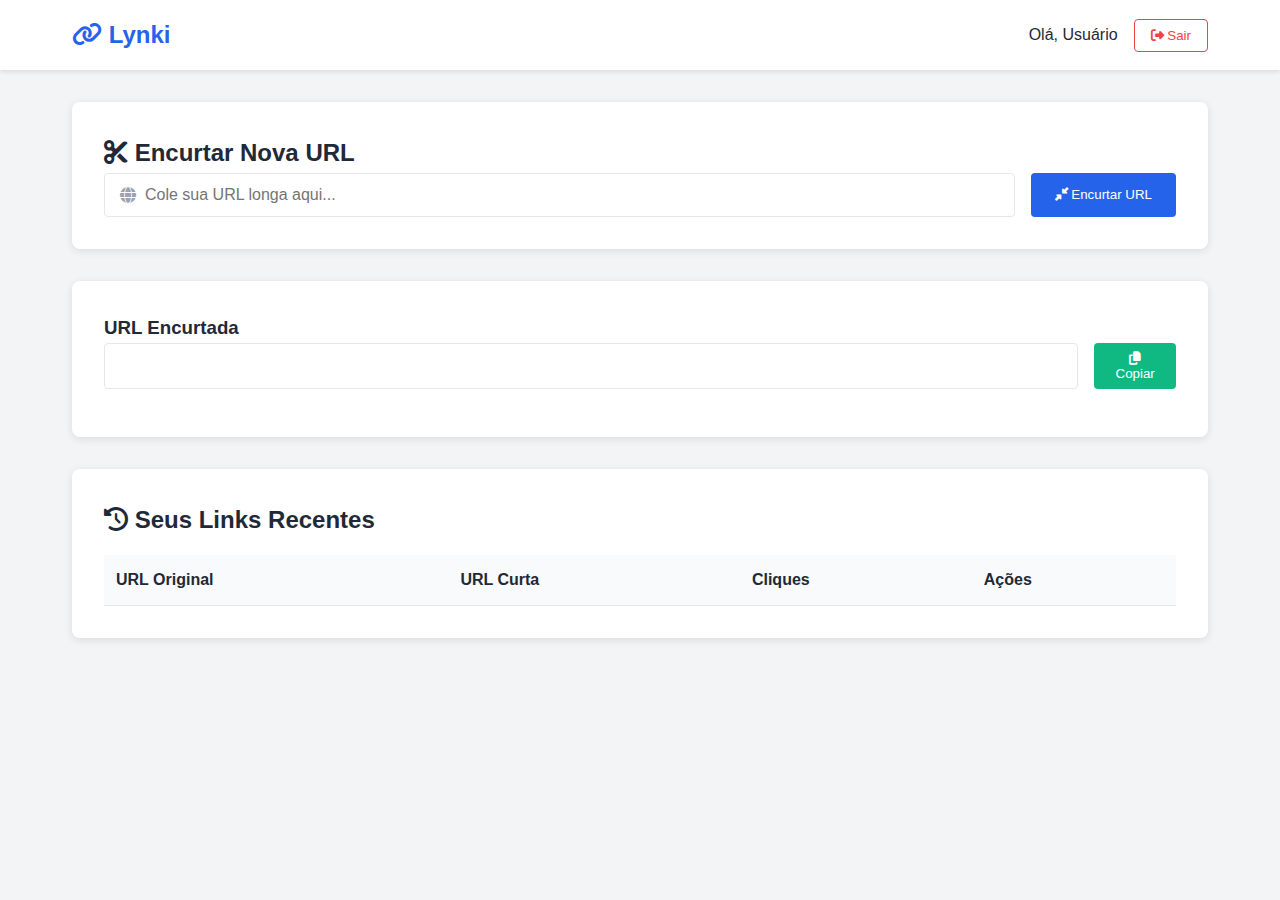
==== src/main/resources/static/dashboard.html @ 37782dd1 "feat: dashboard de controle de urls para usuários logados (front-end)" ====
<!DOCTYPE html>
<html lang="pt-br">
<head>
    <meta charset="UTF-8">
    <meta name="viewport" content="width=device-width, initial-scale=1.0">
    <title>Lynki - Dashboard</title>
    <link rel="stylesheet" href="https://cdnjs.cloudflare.com/ajax/libs/font-awesome/6.4.0/css/all.min.css">
    <link rel="stylesheet" href="css/dashboard.css">
</head>
<body>
<nav class="navbar">
    <div class="container">
        <div class="brand">
            <i class="fas fa-link"></i> Lynki
        </div>
        <div class="user-menu">
            <span id="username">Olá, Usuário</span>
            <button id="logoutBtn" class="btn-logout">
                <i class="fas fa-sign-out-alt"></i> Sair
            </button>
        </div>
    </div>
</nav>

<div class="container">
    <section class="shorten-section">
        <h2><i class="fas fa-cut"></i> Encurtar Nova URL</h2>
        <div class="form-group">
            <div class="input-wrapper">
                <i class="fas fa-globe input-icon"></i>
                <input type="url" id="url-input" placeholder="Cole sua URL longa aqui...">
            </div>
            <button id="shortenBtn" class="btn-primary">
                <i class="fas fa-compress-alt"></i> Encurtar URL
            </button>
        </div>
    </section>

    <section class="result-section" id="result-section">
        <h3>URL Encurtada</h3>
        <div class="result-container">
            <input type="text" id="shortened-url" readonly>
            <button id="copyBtn" class="btn-copy">
                <i class="fas fa-copy"></i> Copiar
            </button>
        </div>
        <div id="qrcode-container"></div>
    </section>


    <section class="links-section">
        <h2><i class="fas fa-history"></i> Seus Links Recentes</h2>
        <table id="linksTable">
            <thead>
            <tr>
                <th>URL Original</th>
                <th>URL Curta</th>
                <th>Cliques</th>
                <th>Ações</th>
            </tr>
            </thead>
            <tbody>

            </tbody>
        </table>
    </section>
</div>

<script src="js/dashboard.js"></script>
</body>
</html>
---- src/main/resources/static/css/dashboard.css ----
:root {
    --primary-color: #2563eb;
    --secondary-color: #1e40af;
    --background: #f3f4f6;
    --text-color: #1f2937;
    --success: #10b981;
    --danger: #ef4444;
}

* {
    margin: 0;
    padding: 0;
    box-sizing: border-box;
    font-family: 'Segoe UI', Tahoma, Geneva, Verdana, sans-serif;
}

body {
    background: var(--background);
    color: var(--text-color);
    line-height: 1.6;
}

.container {
    max-width: 1200px;
    margin: 0 auto;
    padding: 0 2rem;
}

.navbar {
    background: white;
    box-shadow: 0 2px 4px rgba(0,0,0,0.1);
    padding: 1rem 0;
}

.navbar .container {
    display: flex;
    justify-content: space-between;
    align-items: center;
}

.brand {
    font-size: 1.5rem;
    font-weight: bold;
    color: var(--primary-color);
}

.user-menu {
    display: flex;
    align-items: center;
    gap: 1rem;
}

.btn-logout {
    background: transparent;
    color: var(--danger);
    border: 1px solid var(--danger);
    padding: 0.5rem 1rem;
    border-radius: 4px;
    cursor: pointer;
    transition: all 0.3s;
}

.btn-logout:hover {
    background: var(--danger);
    color: white;
}

.shorten-section, .result-section, .links-section {
    background: white;
    border-radius: 8px;
    padding: 2rem;
    margin: 2rem 0;
    box-shadow: 0 2px 8px rgba(0,0,0,0.1);
}

.form-group {
    display: flex;
    gap: 1rem;
}

.input-wrapper {
    position: relative;
    flex-grow: 1;
}

.input-icon {
    position: absolute;
    left: 1rem;
    top: 50%;
    transform: translateY(-50%);
    color: #9ca3af;
}

input[type="url"], input[type="text"] {
    width: 100%;
    padding: 0.75rem 1rem 0.75rem 2.5rem;
    border: 1px solid #e5e7eb;
    border-radius: 4px;
    font-size: 1rem;
}

.btn-primary {
    background: var(--primary-color);
    color: white;
    border: none;
    padding: 0.75rem 1.5rem;
    border-radius: 4px;
    cursor: pointer;
    transition: background 0.3s;
}

.btn-primary:hover {
    background: var(--secondary-color);
}

.result-container {
    display: flex;
    gap: 1rem;
}

.btn-copy {
    background: var(--success);
    color: white;
    border: none;
    padding: 0.5rem 1rem;
    border-radius: 4px;
    cursor: pointer;
}

table {
    width: 100%;
    border-collapse: collapse;
    margin-top: 1rem;
}

th, td {
    padding: 0.75rem;
    text-align: left;
    border-bottom: 1px solid #e5e7eb;
}

th {
    background-color: #f9fafb;
    font-weight: 600;
}

.btn-action {
    background: transparent;
    border: none;
    cursor: pointer;
    color: var(--primary-color);
    margin-right: 0.5rem;
}

#qrcode-container {
    margin-top: 1rem;
    text-align: center;
}

#qrcode-container img {
    max-width: 200px;
    height: auto;
}

@media (max-width: 768px) {
    .form-group {
        flex-direction: column;
    }

    .result-container {
        flex-direction: column;
    }
}
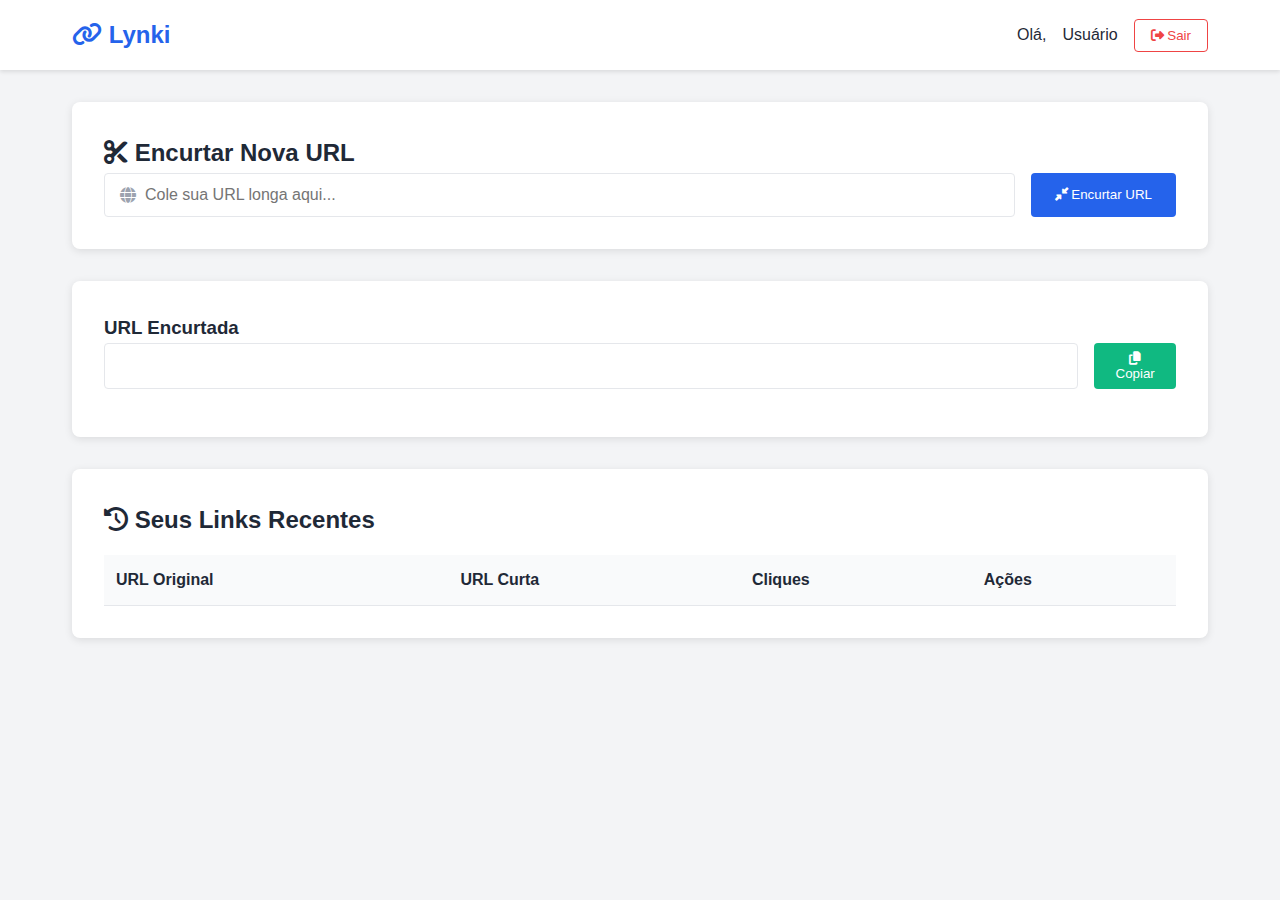
==== commit 479916d0: "feat: listagem de URLS atreladas ao usuário" ====
--- a/src/main/resources/static/dashboard.html
+++ b/src/main/resources/static/dashboard.html
@@ -14,8 +14,8 @@
             <i class="fas fa-link"></i> Lynki
         </div>
         <div class="user-menu">
-            <span id="username">Olá, Usuário</span>
-            <button id="logoutBtn" class="btn-logout">
+            <span>Olá,</span><span id="username">Usuário</span>
+            <button type="button" id="logoutBtn" class="btn-logout">
                 <i class="fas fa-sign-out-alt"></i> Sair
             </button>
         </div>
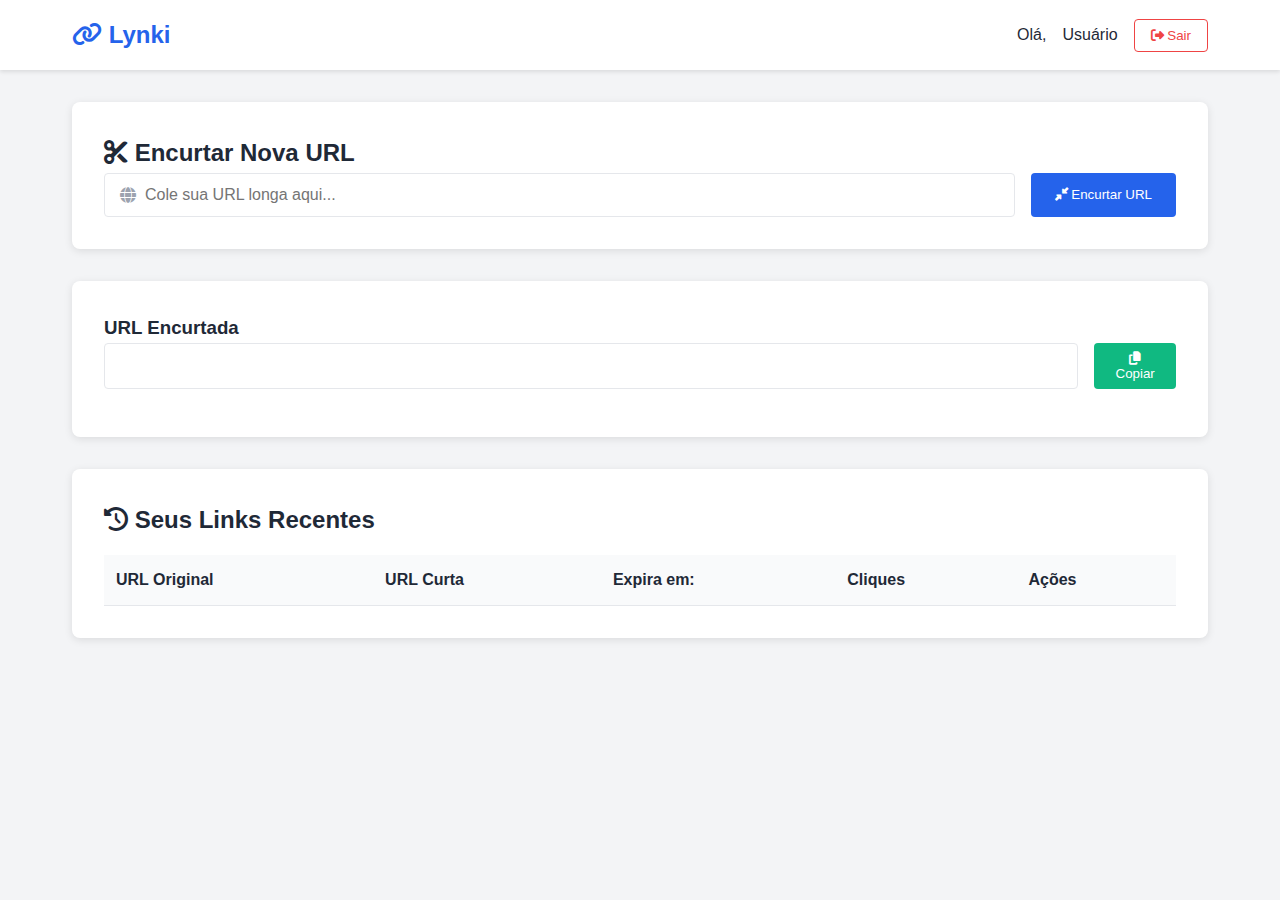
==== commit 99098bea: "feat: coluna de tempo de expiração da URL para usuários autenticados com atualização em tempo real" ====
--- a/src/main/resources/static/dashboard.html
+++ b/src/main/resources/static/dashboard.html
@@ -55,6 +55,7 @@
             <tr>
                 <th>URL Original</th>
                 <th>URL Curta</th>
+                <th>Expira em: </th>
                 <th>Cliques</th>
                 <th>Ações</th>
             </tr>
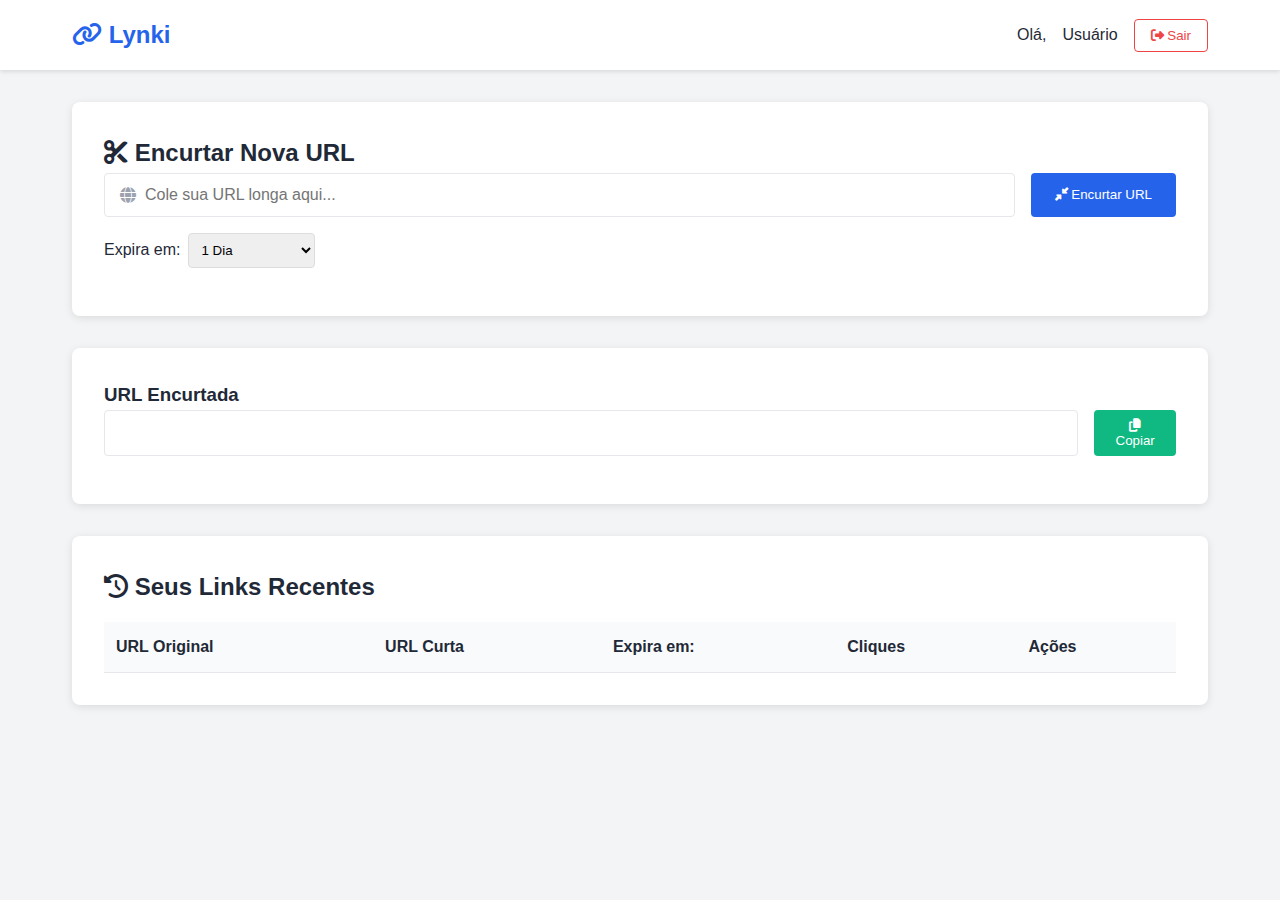
==== commit 1f566f31: "feat: funcionalidade de escolher o tempo de expiração da url para usuários autenticados" ====
--- a/src/main/resources/static/dashboard.html
+++ b/src/main/resources/static/dashboard.html
@@ -34,6 +34,19 @@
                 <i class="fas fa-compress-alt"></i> Encurtar URL
             </button>
         </div>
+
+        <div class="expiration-select">
+            <label for="expiration-select">Expira em:</label>
+            <select id="expiration-select">
+                <option value="3600">1 Hora</option>
+                <option value="86400" selected>1 Dia</option>
+                <option value="604800">7 Dias</option>
+                <option value="2592000">30 Dias</option>
+                <option value="0">Sem expiração</option>
+            </select>
+        </div>
+
+
     </section>
 
     <section class="result-section" id="result-section">
--- a/src/main/resources/static/css/dashboard.css
+++ b/src/main/resources/static/css/dashboard.css
@@ -162,6 +162,21 @@
     height: auto;
 }
 
+.expiration-select {
+    margin-top: 1rem;
+    margin-bottom: 1rem;
+    display: flex;
+    align-items: center;
+    gap: 0.5rem;
+}
+
+.expiration-select select {
+    padding: 0.5rem;
+    border: 1px solid #ddd;
+    border-radius: 4px;
+}
+
+
 @media (max-width: 768px) {
     .form-group {
         flex-direction: column;
@@ -171,3 +186,4 @@
         flex-direction: column;
     }
 }
+
